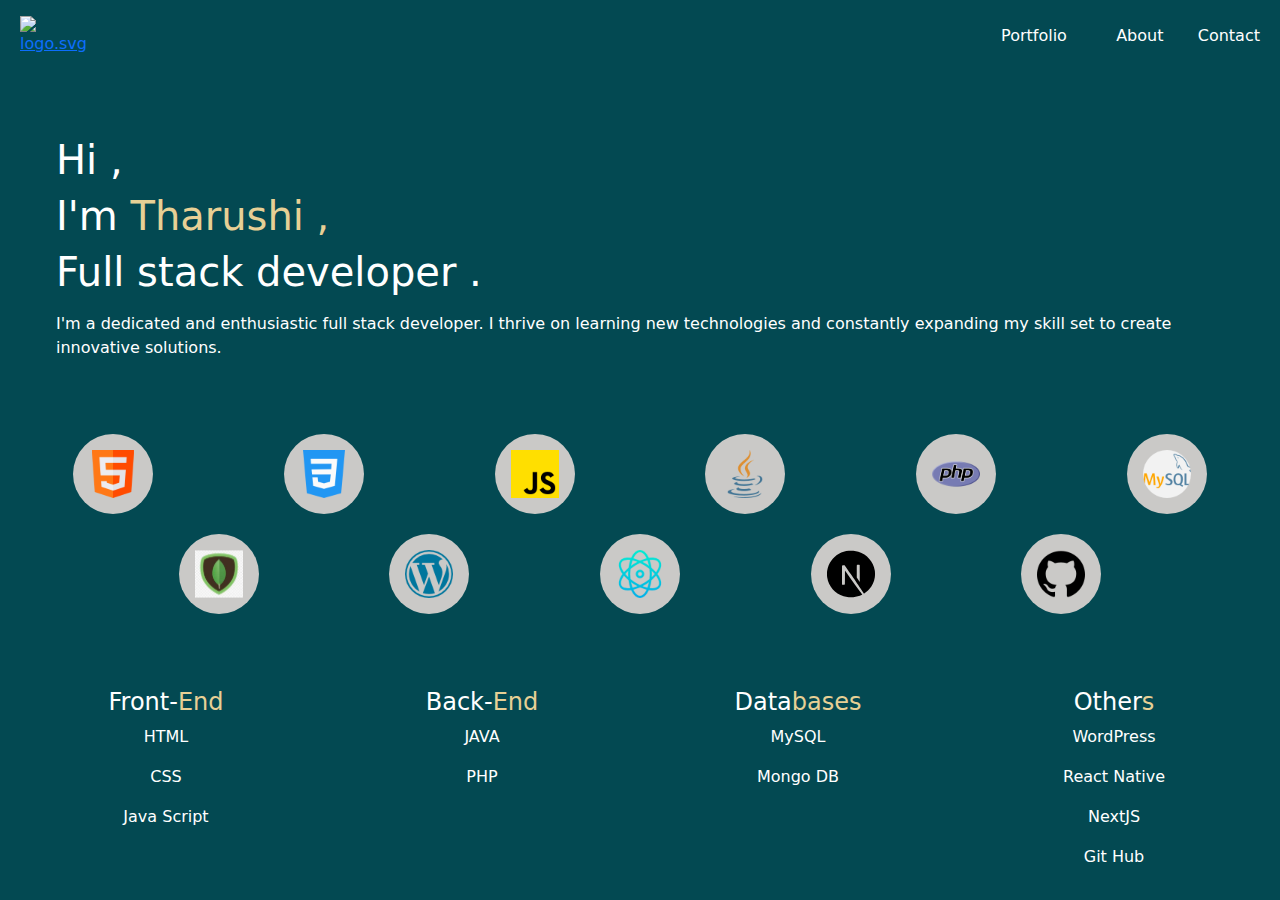
==== app/views/about.html @ 648b4ee7 "Change php to html" ====
<!DOCTYPE html>
<html lang="en">

<head>
    <meta charset="UTF-8">
    <meta name="viewport" content="width=device-width, initial-scale=1.0">
    <title>About Me</title>

    <link rel="stylesheet" href="../../assets/css/bootstrap.css" />
    <link rel="stylesheet" href="../../assets/css/style.css" />

    <link rel="stylesheet" href="https://cdn.jsdelivr.net/npm/bootstrap-icons@1.11.3/font/bootstrap-icons.min.css">


    <link rel="icon" href="../../assets/images/logo.svg" />
</head>

<body>
    <div class="container-fluid ">
        <div class="row px-2 ">

            <!-- Offcanvas icon -->
            <div class="col-12 navBarDiv d-md-none">
                <div class="row d-flex align-items-center py-4" onclick="openOffcanvas()">
                    <i class="bi bi-list text-white fs-5"></i>
                </div>
            </div>



            <!-- Nav Bar -->
            <div class="col-12 navBarDiv d-none d-md-block">
                <div class="row">
                    <div class="col-1 d-flex justify-content-center align-items-center">
                        <a href="/Developer-Portfolio/index.html"><img src="/Developer-Portfolio/assets/images/logo.svg"
                                alt="logo.svg" class="logo" /></a>
                    </div>
                    <div class="col-11">
                        <div class="row d-flex flex-row justify-content-end py-4 h-100">
                            <div class="col-2 col-lg-1 text-end">
                                <a href="/Developer-Portfolio/app/views/portfolio.html"
                                    class="text-white text-decoration-none">Portfolio</a>
                            </div>
                            <div class="col-2 col-lg-1 text-end">
                                <a href="/Developer-Portfolio/app/views/about.html"
                                    class="text-white text-decoration-none ">About</a>
                            </div>
                            <div class="col-2 col-lg-1 text-end">
                                <a href="/Developer-Portfolio/app/views/contact.html"
                                    class="text-white text-decoration-none  ">Contact</a>
                            </div>
                        </div>
                    </div>
                </div>
            </div>

            <!-- Details div -->
            <div class="col-12 ps-5 mt-5">
                <div class="row mt-md-3">
                    <div class="col-12 text-center text-md-start">
                        <h1 class="text-white">Hi ,</h1>
                    </div>
                </div>
                <div class="row">
                    <div class="col-12">
                        <h1 class="d-flex justify-content-center justify-content-md-start"><span
                                class="text-white">I'm&nbsp;</span> <span class="aboutPageNameTxt"> Tharushi ,</span>
                        </h1>
                    </div>
                </div>
                <div class="row">
                    <div class="col-12 text-center text-md-start">
                        <h1 class="text-white">Full stack developer .</h1>
                    </div>
                </div>
                <div class="row d-none d-md-block mt-2">
                    <div class="col-12">
                        <p class="text-white">I'm a dedicated and enthusiastic full stack developer. I thrive on
                            learning new technologies and constantly expanding my skill set to create innovative
                            solutions.</p>
                    </div>
                </div>
            </div>

            <!-- Tech images circles -->
            <div class="mt-5 mb-3">
                <div class="col-12">
                    <div class="row firstTechRow d-none d-md-flex">
                        <div class="col-lg-2 col-md-4">
                            <div class="techCircle">
                                <img src="../../assets/images/techImages/html.svg" alt="html.svg" class="techImg">
                            </div>
                        </div>
                        <div class="col-lg-2 col-md-4">
                            <div class="techCircle">
                                <img src="../../assets/images/techImages/css.svg" alt="css.svg" class="techImg">
                            </div>
                        </div>
                        <div class="col-lg-2 col-md-4">
                            <div class="techCircle">
                                <img src="../../assets/images/techImages/js.svg" alt="js.svg" class="techImg">
                            </div>
                        </div>
                        <div class="col-lg-2 col-md-4">
                            <div class="techCircle">
                                <img src="../../assets/images/techImages/java.svg" alt="java.svg" class="techImg">
                            </div>
                        </div>
                        <div class="col-lg-2 col-md-4">
                            <div class="techCircle">
                                <img src="../../assets/images/techImages/php.svg" alt="php.svg" class="techImg">
                            </div>
                        </div>
                        <div class="col-lg-2 col-md-4">
                            <div class="techCircle">
                                <img src="../../assets/images/techImages/mysql.svg" alt="mysql.svg" class="techImg">
                            </div>
                        </div>
                    </div>
                    <div class="row d-none d-md-flex">
                        <div class="col-lg-2 offset-lg-1 col-md-4">
                            <div class="techCircle">
                                <img src="../../assets/images/techImages/mongo.svg" alt="mongo.svg" class="techImg">
                            </div>
                        </div>
                        <div class="col-lg-2 col-md-4">
                            <div class="techCircle">
                                <img src="../../assets/images/techImages/wordpress.svg" alt="wordpress.svg"
                                    class="techImg">
                            </div>
                        </div>
                        <div class="col-lg-2 col-md-4">
                            <div class="techCircle">
                                <img src="../../assets/images/techImages/reactNative.svg" alt="reactNative.svg"
                                    class="techImg">
                            </div>
                        </div>
                        <div class="col-lg-2 col-md-4">
                            <div class="techCircle">
                                <img src="../../assets/images/techImages/nextJs.svg" alt="nextJs.svg" class="techImg">
                            </div>
                        </div>
                        <div class="col-lg-2 col-md-4 offset-lg-0">
                            <div class="techCircle">
                                <img src="../../assets/images/techImages/github.svg" alt="github.svg" class="techImg">
                            </div>
                        </div>
                    </div>
                </div>
            </div>


            <!-- Tech stack divs -->
            <div class="">
                <div class="row ">
                    <div class="col-md-6 mb-0 mb-md-4 ">
                        <div class="row">
                            <div class="col-12 col-sm-6 text-center mt-5">
                                <h4>
                                    <span class="text-white">Front-</span><span
                                        class="techNameSecondPartOfTxt">End</span>
                                </h4>
                                <div>
                                    <p class="text-white">HTML</p>
                                    <p class="text-white">CSS</p>
                                    <p class="text-white">Java Script</p>
                                </div>
                            </div>
                            <div class="col-12 col-sm-6 text-center mt-5">
                                <h4>
                                    <span class="text-white">Back-</span><span
                                        class="techNameSecondPartOfTxt">End</span>
                                </h4>
                                <div>
                                    <p class="text-white">JAVA</p>
                                    <p class="text-white">PHP</p>
                                </div>
                            </div>
                        </div>
                    </div>
                    <div class="col-md-6 ">
                        <div class="row s">
                            <div class="col-12 col-sm-6 text-center mt-5">
                                <h4>
                                    <span class="text-white">Data</span><span
                                        class="techNameSecondPartOfTxt">bases</span>
                                </h4>
                                <div>
                                    <p class="text-white">MySQL</p>
                                    <p class="text-white">Mongo DB</p>
                                </div>
                            </div>
                            <div class="col-12 col-sm-6 text-center mt-5">
                                <h4>
                                    <span class="text-white">Other</span><span class="techNameSecondPartOfTxt">s</span>
                                </h4>
                                <div>
                                    <p class="text-white">WordPress</p>
                                    <p class="text-white">React Native</p>
                                    <p class="text-white">NextJS</p>
                                    <p class="text-white">Git Hub</p>
                                </div>
                            </div>
                        </div>
                    </div>
                </div>
            </div>


        </div>

        <div>
            <div class="offcanvas offcanvas-start" tabindex="-1" id="offcanvas" aria-labelledby="offcanvasLabel"
                class="offcanvas">
                <div class="offcanvas-header">
                    <button type="button" class="btn-close btn-close-white" data-bs-dismiss="offcanvas"
                        aria-label="Close" onclick="closeOffCanvas()"></button>
                </div>
                <div class="offcanvas-body">
                    <div class="row mt-3">
                        <div class="col-12 text-center">
                            <a href="/Developer-Portfolio/index.php" class="text-decoration-none ">
                                <h6 class="text-white">Home</h6>
                            </a>
                        </div>
                    </div>
                    <div class="row mt-3">
                        <div class="col-12 text-center">
                            <a href="/Developer-Portfolio/app/views/portfolio.php" class="text-decoration-none ">
                                <h6 class="text-white">Portfolio</h6>
                            </a>
                        </div>
                    </div>
                    <div class="row mt-3">
                        <div class="col-12 text-center">
                            <a href="/Developer-Portfolio/app/views/about.php" class="text-decoration-none ">
                                <h6 class="text-white">About</h6>
                            </a>
                        </div>
                    </div>
                    <div class="row mt-3">
                        <div class="col-12 text-center">
                            <a href="/Developer-Portfolio/app/views/contact.php" class="text-decoration-none ">
                                <h6 class="text-white">Contact</h6>
                            </a>
                        </div>
                    </div>
                </div>
            </div>
        </div>

    </div>

    <script src="../../assets/js/bootstrap.js"></script>
    <script src="../../assets/js/bootstrap.min.js"></script>
    <script src="../../assets/js/bootstrap.bundle.min.js"></script>
    <script>
        const offcanvas = new bootstrap.Offcanvas(document.getElementById("offcanvas"))


        function openOffcanvas() {
            offcanvas.show();
        }

        function closeOffCanvas() {
            offcanvas.hide();
        }
    </script>
</body>

</html>
---- assets/css/style.css ----
:root {
    --yellowish-brown: #E7D095;
    --yellowish-brown2: #E7D095;
    --grey-color: #CAC9C7;
    --green-color1: #009394;
    --green-color2: #00E0C7;
    --background-color: #034952;
}


body {
    background-color: var(--background-color);
}


.indexPageContentDiv,
.contactPageContentDiv {
    height: 85%;
}

.navBarDiv {
    height: 15%;
}

.circleDiv {
    width: 190px;
    height: 190px;
    background-color: #006270;
}

.indexPageicon,
.contactPageIcon {
    color: #998E72;
    font-size: x-large;
}


.indexPageImage {
    width: 160px;
    height: 160px;
}

.aboutPageNameTxt,
.contactPageHeadingTxt,
.portfolioPageSubheadingSecondText {
    color: var(--yellowish-brown) !important;
}

.techCircle {
    width: 80px;
    height: 80px;
    border-radius: 50%;
    background-color: var(--grey-color);
    display: flex;
    align-items: center;
    justify-content: center;
    margin: 10px auto;
    overflow: hidden;
}

.techImg {
    width: 60%;
    height: 60%;
    /* object-fit: cover; */
}

.firstTechRow {
    display: flex;
    flex-wrap: wrap;
    justify-content: space-around;
}

.tech-container {
    padding: 20px;
    margin: 10px;
    text-align: center;
    color: white;
}

.divider {
    border-left: 1px solid white;
    height: 100%;
}

.tech-heading {
    font-size: 18px;
    font-weight: bold;
}

.techNameSecondPartOfTxt {
    color: var(--yellowish-brown2);
}

.logo {
    width: 20px;
    height: 20px;
}

.contactFormDiv {
    border-color: var(--green-color1);
    border-width: 1px;
    border-style: solid;
    border-radius: 40px 0 40px 0;
    /* left top 40px, left bottom 0, right top 0, right bottom 40px */
}

.portfolioItemDiv {
    background: linear-gradient(to right, #006270, #009394);
    border-radius: 25px;
    height: 260px;
}

.portfolioItemImage {
    height: 100px;
    width: fit-content;
}

.tech1 {
    color: var(--green-color1);
}

.tech2 {
    color: var(--yellowish-brown2);
}


.tech3 {
    color: var(--green-color2);
}


.tech4 {
    color: var(--grey-color);
}

.offcanvas {
    background-color: var(--background-color);
}


@media(min-width:768px) {
    /* .portfolioItemDiv {
        height: 310px; 
    } */
}

@media(min-width:992px) {
    .nameAndStackDiv {
        height: 75% !important;
    }

    .indexPageSocialMediaDiv {
        height: 25% !important;
    }

    .circleDiv {
        width: 290px;
        height: 290px;
        background-color: #006270;
    }

    .indexPageImage {
        width: 260px;
        height: 260px;
    }

    .portfolioItemImage {
        height: 100%;
    }

    .portfolioItemDiv {
        height: 310px;
    }
}
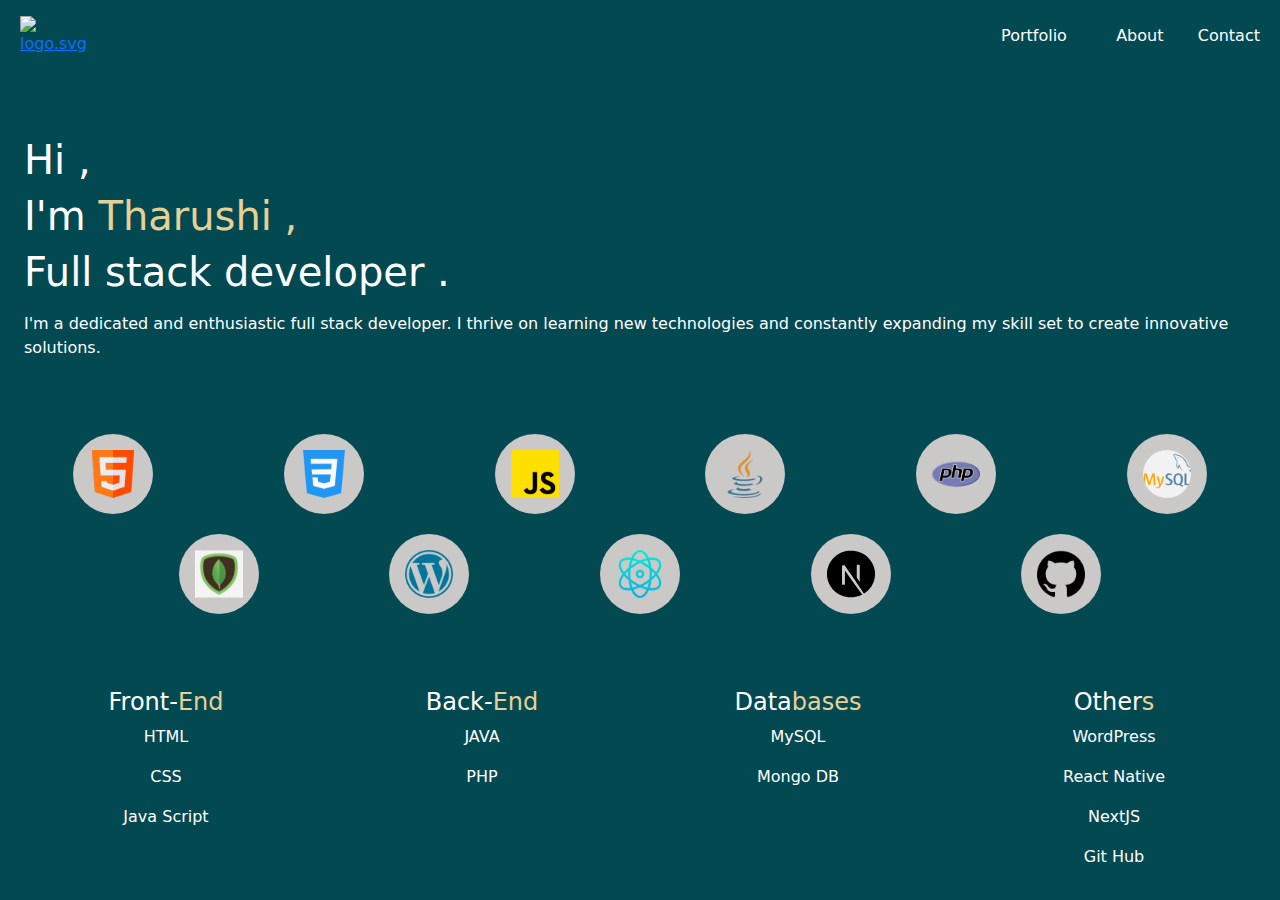
==== commit 071395f5: "Small change" ====
--- a/app/views/about.html
+++ b/app/views/about.html
@@ -55,7 +55,7 @@
             </div>
 
             <!-- Details div -->
-            <div class="col-12 ps-5 mt-5">
+            <div class="col-12 ps-3 mt-5">
                 <div class="row mt-md-3">
                     <div class="col-12 text-center text-md-start">
                         <h1 class="text-white">Hi ,</h1>
@@ -219,28 +219,28 @@
                 <div class="offcanvas-body">
                     <div class="row mt-3">
                         <div class="col-12 text-center">
-                            <a href="/Developer-Portfolio/index.php" class="text-decoration-none ">
+                            <a href="/Developer-Portfolio/index.html" class="text-decoration-none ">
                                 <h6 class="text-white">Home</h6>
                             </a>
                         </div>
                     </div>
                     <div class="row mt-3">
                         <div class="col-12 text-center">
-                            <a href="/Developer-Portfolio/app/views/portfolio.php" class="text-decoration-none ">
+                            <a href="/Developer-Portfolio/app/views/portfolio.html" class="text-decoration-none ">
                                 <h6 class="text-white">Portfolio</h6>
                             </a>
                         </div>
                     </div>
                     <div class="row mt-3">
                         <div class="col-12 text-center">
-                            <a href="/Developer-Portfolio/app/views/about.php" class="text-decoration-none ">
+                            <a href="/Developer-Portfolio/app/views/about.html" class="text-decoration-none ">
                                 <h6 class="text-white">About</h6>
                             </a>
                         </div>
                     </div>
                     <div class="row mt-3">
                         <div class="col-12 text-center">
-                            <a href="/Developer-Portfolio/app/views/contact.php" class="text-decoration-none ">
+                            <a href="/Developer-Portfolio/app/views/contact.html" class="text-decoration-none ">
                                 <h6 class="text-white">Contact</h6>
                             </a>
                         </div>
